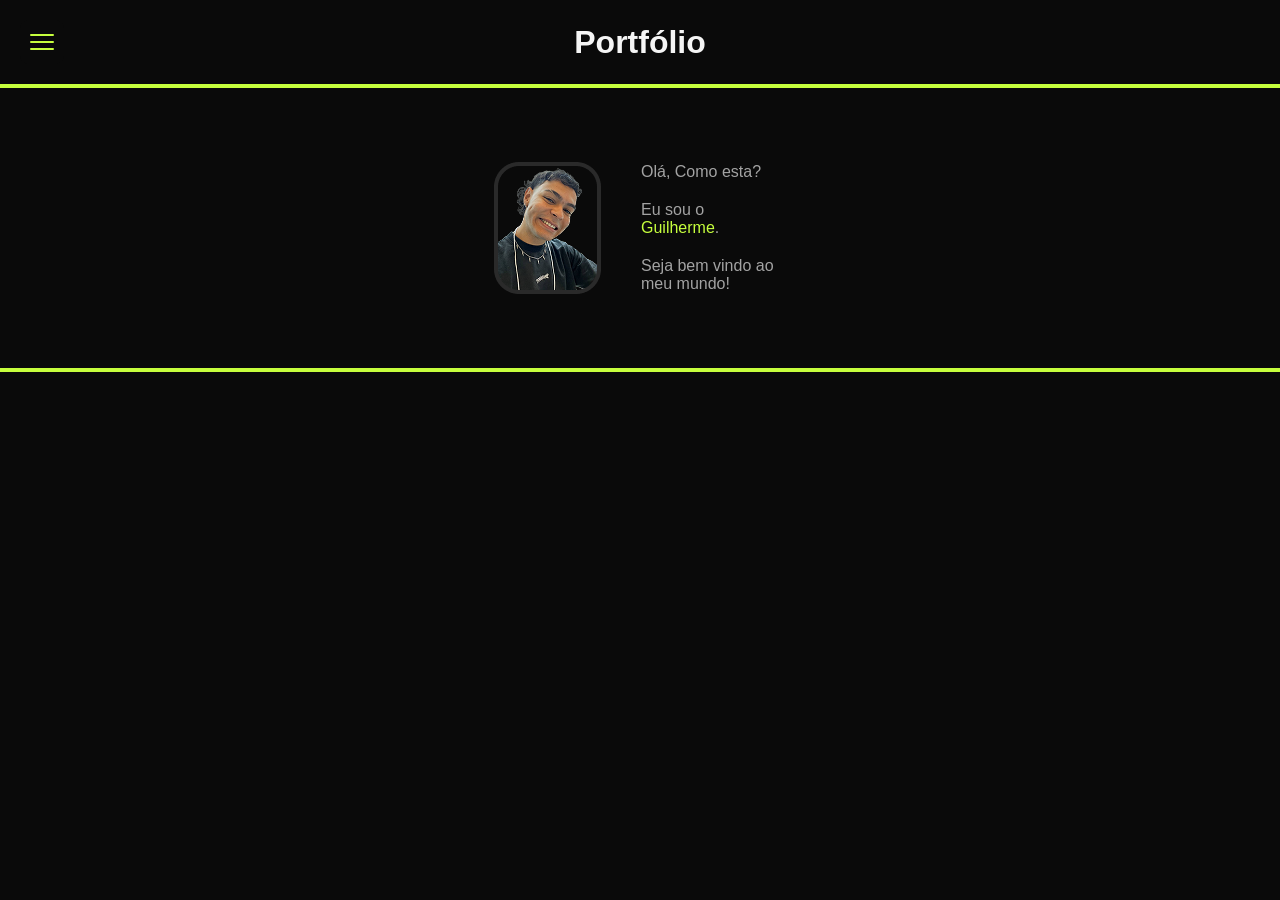
==== index.html @ 5867e26f "Inicio projeto - Home page 1" ====
<!DOCTYPE html>
<html lang="PT-BR">

<head>
    <meta charset="UTF-8">
    <meta name="viewport" content="width=device-width, initial-scale=1.0">
    <link rel="stylesheet" href="./assets/css/style.css">
    <title>Portfólio</title>
</head>

<body>
    <header>
        <button id="burgerBtn" class="burger-btn" aria-label="Abrir menu" aria-expanded="false" aria-controls="navMenu">
            <span></span>
            <span></span>
            <span></span>
        </button>
        <h1>Portfólio</h1>
    </header>
    <main>
        <Div class="Apresentação">

            <img src="./assets/img/Foto.png" </img>

                <div class="span" <h1>Olá, Como esta?</h1>

                <p>Eu sou o <span class="destaque">Guilherme</span>.</p>

                <p>Seja bem vindo ao meu mundo!</p>
            </Div>

        </div>
    </main>
    <footer>

    </footer>
</body>

</html>
---- assets/css/style.css ----
* {
    padding: 0;
    margin: 0;
    box-sizing: border-box;
}

Body {
    display: flex;
    height: 100vh;
    width: 100vw;
    background-color: #0A0A0A;
    flex-direction: column;
    font-family: 'Inter', sans-serif;
}

header {
    display: flex;
    justify-content: start;
    align-items: center;
    padding: 20px;
    border-bottom: 4px solid #C6FF3D;
}

h1 {
    position: absolute;
    color: #F5F5F5;
    font-size: 32px;
    border: none;
    left: 50%;
    transform: translateX(-50%);
}

.burger-btn {
    display: inline-flex;
    flex-direction: column;
    justify-content: center;
    gap: 5px;
    width: 44px;
    height: 44px;
    padding: 10px;
    background: #0A0A0A;
    border: none;
    border-radius: 8px;
    cursor: pointer;
}

.burger-btn span {
    display: block;
    width: 100%;
    height: 2px;
    background: #C6FF3D;
    border-radius: 2px;
    transition: transform 0.25s ease, opacity 0.25s ease;
}

main {
    height: 90%;
}

.Apresentação {
    display: flex;
    height: 35%;
    justify-content: center;
    align-items: center ;
    gap: 40px;
    border-bottom: 4px solid #C6FF3D;
}

.span {
    display: flex;
    flex-direction: column;
    justify-content: center;
    align-items: start;
    height: 60%;
    width: 145px;
    gap: 20px;
    color: #A3A3A3;
}

.destaque {
    color: #C6FF3D;
}
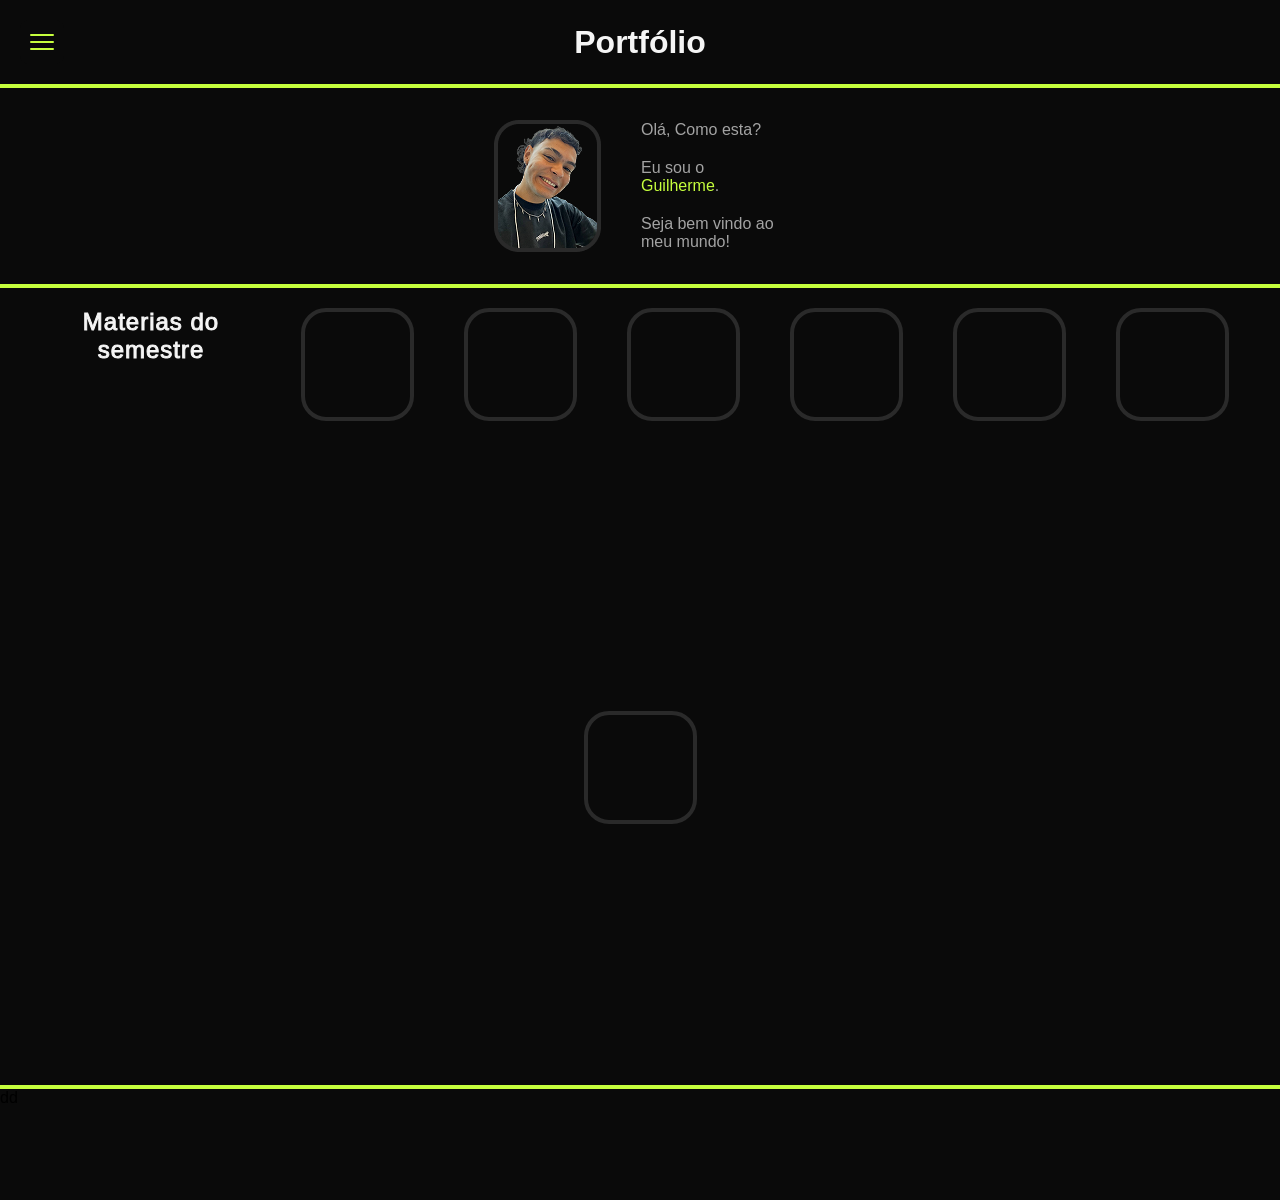
==== commit 40089c6c: "atualização Home" ====
--- a/index.html
+++ b/index.html
@@ -22,7 +22,7 @@
 
             <img src="./assets/img/Foto.png" </img>
 
-                <div class="span" <h1>Olá, Como esta?</h1>
+            <div class="span" <h1>Olá, Como esta?</h1>
 
                 <p>Eu sou o <span class="destaque">Guilherme</span>.</p>
 
@@ -30,9 +30,22 @@
             </Div>
 
         </div>
+
+        <div class="links">
+            <p>Materias do semestre</p>
+            <a class="ppsi"></a>
+            <a class="bases"></a>
+            <a class="aloritmos"></a>
+            <a class="ingles"></a>
+            <a class="web"></a>
+            <a class="design"></a>
+            <a class="mat"></a>
+
+        </div>
+
     </main>
     <footer>
-
+dd
     </footer>
 </body>
 
--- a/assets/css/style.css
+++ b/assets/css/style.css
@@ -6,7 +6,7 @@
 
 Body {
     display: flex;
-    height: 100vh;
+    height: 1200px;
     width: 100vw;
     background-color: #0A0A0A;
     flex-direction: column;
@@ -59,9 +59,9 @@
 
 .Apresentação {
     display: flex;
-    height: 35%;
+    height: 20%;
     justify-content: center;
-    align-items: center ;
+    align-items: center;
     gap: 40px;
     border-bottom: 4px solid #C6FF3D;
 }
@@ -81,3 +81,36 @@
     color: #C6FF3D;
 }
 
+.links {
+    display: flex;
+    height: 80%;
+    align-items: start;
+    justify-content: center;
+    border-bottom: 4px solid #C6FF3D;
+    padding: 20px;
+    flex-direction: column;
+    flex-flow: wrap;
+    gap: 50px;
+}
+
+.links a{
+    width: 113px;
+    height: 113px;
+    border-radius: 25px;
+    background-color: 161616;
+    border: solid 4px #2A2A2A;
+}
+
+.links p{
+    color: #F5F5F5;
+    width: 200px;
+    text-align: center;
+    font-size: 24px;
+    -webkit-text-stroke: 1px #F5F5F5;
+    letter-spacing: 1px;
+}
+
+footer{
+    height: 10%;
+    
+}
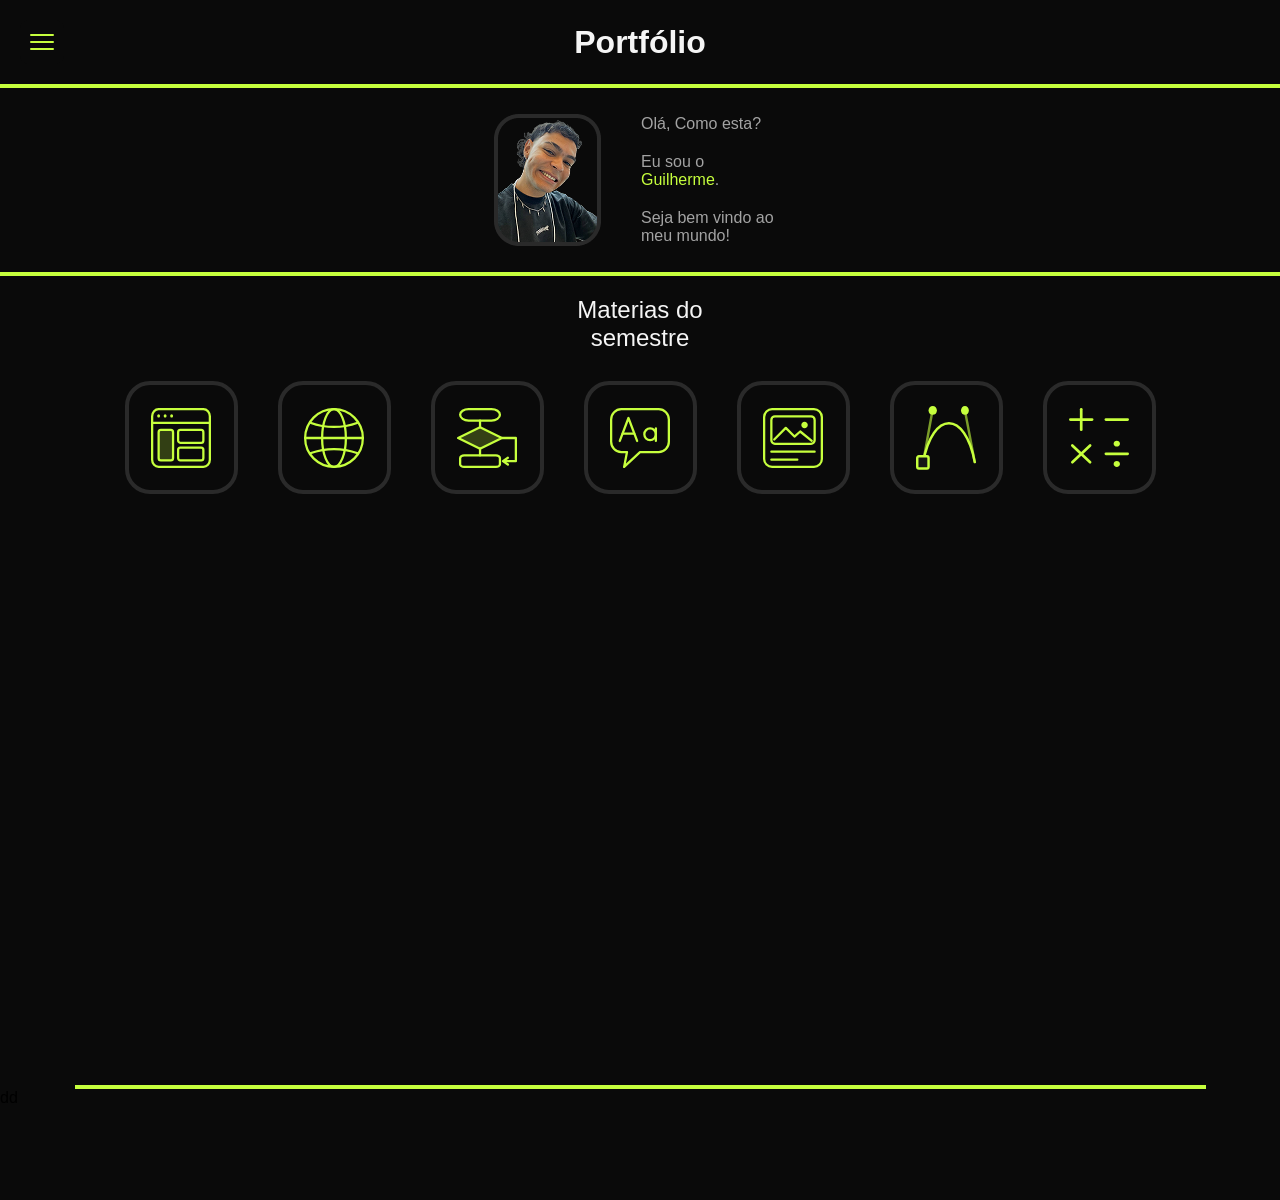
==== commit 7ceb0d94: "atualização home e crianção das outras paginas" ====
--- a/index.html
+++ b/index.html
@@ -30,22 +30,25 @@
             </Div>
 
         </div>
+        <div class="titulo">
+            <p>Materias do semestre</p>
+        </div>
 
         <div class="links">
-            <p>Materias do semestre</p>
-            <a class="ppsi"></a>
-            <a class="bases"></a>
-            <a class="aloritmos"></a>
-            <a class="ingles"></a>
-            <a class="web"></a>
-            <a class="design"></a>
-            <a class="mat"></a>
 
+            <a class="ppsi" href="./ppsi.html"><img src="./assets/img/PPSI.svg" alt="ppsi"></a>
+
+            <a class="bases" href="./bases.html"><img src="./assets/img/bases.svg" alt="bases"></a>
+            <a class="algoritmos" href="./algoritmos.html"><img src="./assets/img/Algoritmos.svg" alt="Algoritmos"></a>
+            <a class="ingles" href="./ingles.html"><img src="./assets/img/Ingles.svg" alt="ingles"></a>
+            <a class="web" href="./web.html"><img src="./assets/img/web.svg" alt="web"></a>
+            <a class="design" href="./design.html"><img src="./assets/img/design.svg" alt="design"></a>
+            <a class="mat" href="./mat.html"><img src="./assets/img/mat.svg" alt="mat"></a>
         </div>
 
     </main>
     <footer>
-dd
+        dd
     </footer>
 </body>
 
--- a/assets/css/style.css
+++ b/assets/css/style.css
@@ -54,12 +54,17 @@
 }
 
 main {
+    display: flex;
+    flex-direction: column;
+    align-items: center;
     height: 90%;
+    
 }
 
 .Apresentação {
     display: flex;
     height: 20%;
+    width: 100%;
     justify-content: center;
     align-items: center;
     gap: 40px;
@@ -81,24 +86,42 @@
     color: #C6FF3D;
 }
 
+.titulo{
+    display: flex;
+    height: 55px;
+    font-size: 24px;
+    width: 200px;
+    text-align: center;
+    color: #F5F5F5;
+    padding: 20px;
+}
+
 .links {
     display: flex;
+    flex-direction: column;
     height: 80%;
     align-items: start;
     justify-content: center;
     border-bottom: 4px solid #C6FF3D;
-    padding: 20px;
+    padding: 50px;
     flex-direction: column;
     flex-flow: wrap;
-    gap: 50px;
+    gap: 40px;
 }
 
 .links a{
+    display: flex;
+    align-items: center;
+    justify-content: center;
+    flex-direction: column;
     width: 113px;
     height: 113px;
     border-radius: 25px;
     background-color: 161616;
     border: solid 4px #2A2A2A;
+    color: #A3A3A3;
+    text-align: center;
+    gap: 15px;
 }
 
 .links p{
@@ -110,6 +133,11 @@
     letter-spacing: 1px;
 }
 
+.links img{
+    width: 60px;
+    
+}
+
 footer{
     height: 10%;
     
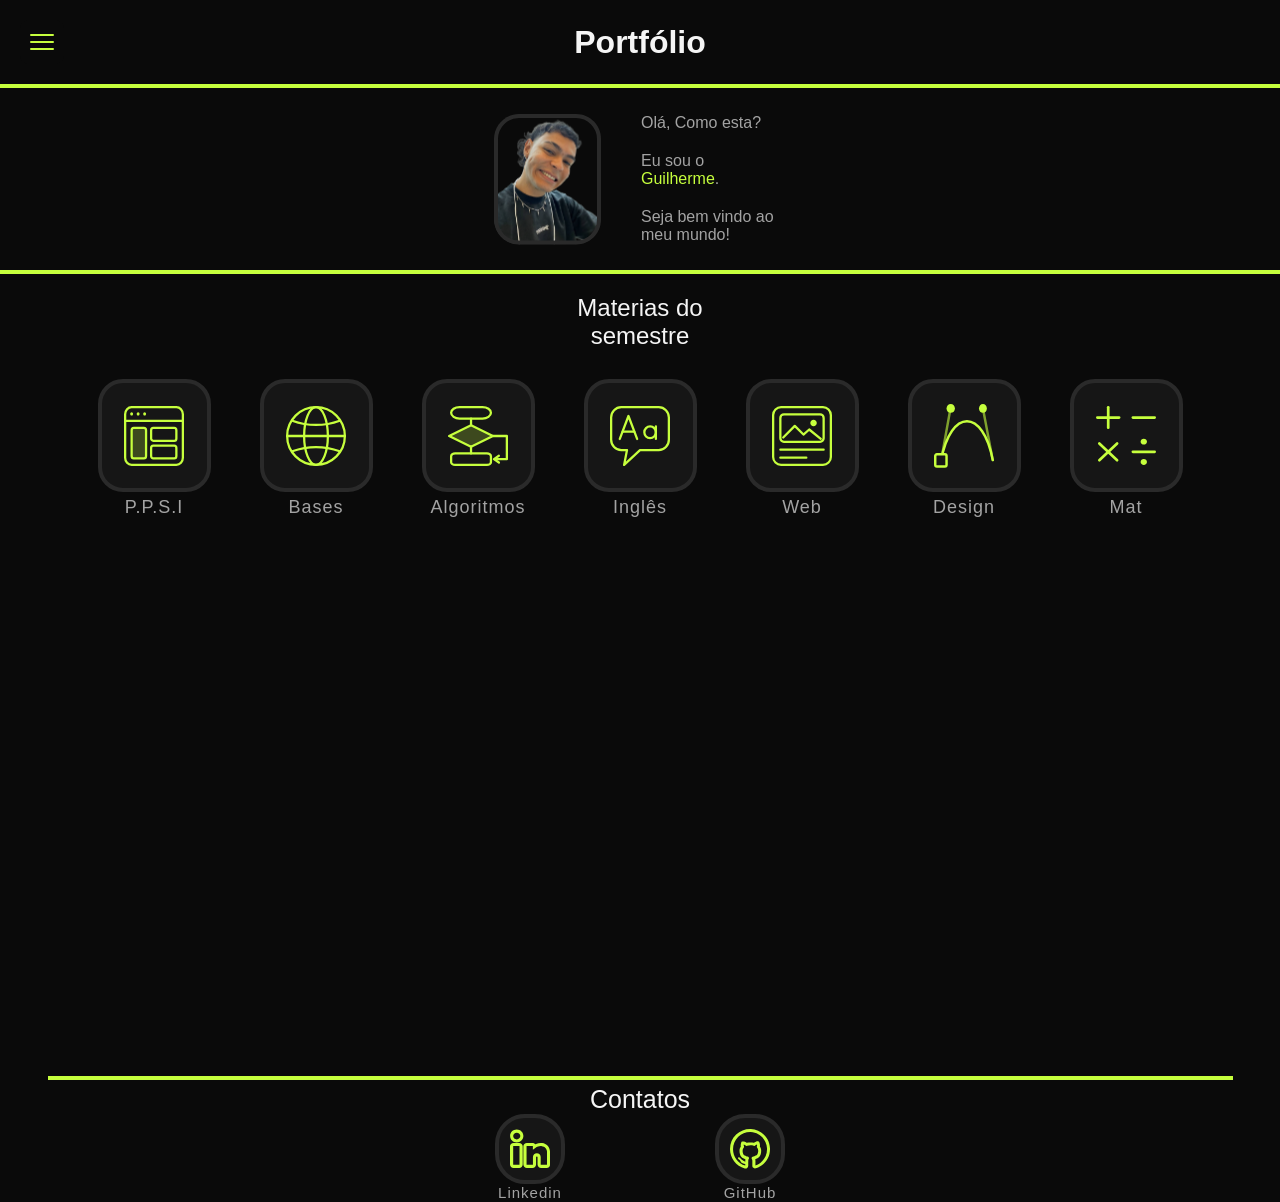
==== commit a121b1eb: "home finalizada" ====
--- a/index.html
+++ b/index.html
@@ -10,17 +10,32 @@
 
 <body>
     <header>
-        <button id="burgerBtn" class="burger-btn" aria-label="Abrir menu" aria-expanded="false" aria-controls="navMenu">
-            <span></span>
-            <span></span>
-            <span></span>
-        </button>
+        <div class="menu-wrapper">
+            <input type="checkbox" id="burgerToggle" class="burger-toggle" aria-label="Abrir ou fechar menu">
+            <label for="burgerToggle" class="menu-overlay"></label>
+
+            <label for="burgerToggle" class="burger-btn">
+                <span></span>
+                <span></span>
+                <span></span>
+            </label>
+
+            <nav id="navMenu" class="nav-menu" aria-label="Menu principal">
+                <a href="./ppsi.html">P.P.S.I</a>
+                <a href="./bases.html">Bases</a>
+                <a href="./algoritmos.html">Algoritmos</a>
+                <a href="./ingles.html">Inglês</a>
+                <a href="./web.html">Web</a>
+                <a href="./design.html">Design</a>
+                <a href="./mat.html">Mat</a>
+            </nav>
+        </div>
         <h1>Portfólio</h1>
     </header>
     <main>
         <Div class="Apresentação">
 
-            <img src="./assets/img/Foto.png" </img>
+            <img src="./assets/img/Foto.svg" </img>
 
             <div class="span" <h1>Olá, Como esta?</h1>
 
@@ -36,19 +51,61 @@
 
         <div class="links">
 
-            <a class="ppsi" href="./ppsi.html"><img src="./assets/img/PPSI.svg" alt="ppsi"></a>
+            <a class="ppsi" href="./ppsi.html">
+                <span class="icone"><img src="./assets/img/PPSI.svg" alt=""></span>
+                <span class="legenda">P.P.S.I</span>
+            </a>
 
-            <a class="bases" href="./bases.html"><img src="./assets/img/bases.svg" alt="bases"></a>
-            <a class="algoritmos" href="./algoritmos.html"><img src="./assets/img/Algoritmos.svg" alt="Algoritmos"></a>
-            <a class="ingles" href="./ingles.html"><img src="./assets/img/Ingles.svg" alt="ingles"></a>
-            <a class="web" href="./web.html"><img src="./assets/img/web.svg" alt="web"></a>
-            <a class="design" href="./design.html"><img src="./assets/img/design.svg" alt="design"></a>
-            <a class="mat" href="./mat.html"><img src="./assets/img/mat.svg" alt="mat"></a>
+            <a class="bases" href="./bases.html">
+                <span class="icone"><img src="./assets/img/bases.svg" alt=""></span>
+                <span class="legenda">Bases</span>
+            </a>
+
+            <a class="algoritmos" href="./algoritmos.html">
+                <span class="icone"><img src="./assets/img/Algoritmos.svg" alt=""></span>
+                <span class="legenda">Algoritmos</span>
+            </a>
+
+            <a class="ingles" href="./ingles.html">
+                <span class="icone"><img src="./assets/img/Ingles.svg" alt=""></span>
+                <span class="legenda">Inglês</span>
+            </a>
+
+            <a class="web" href="./web.html">
+                <span class="icone"><img src="./assets/img/web.svg" alt=""></span>
+                <span class="legenda">Web</span>
+            </a>
+
+            <a class="design" href="./design.html">
+                <span class="icone"><img src="./assets/img/design.svg" alt=""></span>
+                <span class="legenda">Design</span>
+            </a>
+
+            <a class="mat" href="./mat.html">
+                <span class="icone"><img src="./assets/img/mat.svg" alt=""></span>
+                <span class="legenda">Mat</span>
+            </a>
+
         </div>
 
     </main>
     <footer>
-        dd
+
+        <p>Contatos</p>
+
+        <div class="links-footer">
+
+            <a class="ppsi" href="https://www.linkedin.com/in/guilherme-nunes-466906206/">
+                <span class="icone"><img src="./assets/img/linkedin.svg" alt=""></span>
+                <span class="legenda">Linkedin</span>
+            </a>
+
+            <a class="bases" href="https://github.com/guinunes02">
+                <span class="icone"><img src="./assets/img/github.svg" alt=""></span>
+                <span class="legenda">GitHub</span>
+            </a>
+
+        </div>
     </footer>
 </body>
 
--- a/assets/css/style.css
+++ b/assets/css/style.css
@@ -30,7 +30,24 @@
     transform: translateX(-50%);
 }
 
+.menu-wrapper {
+    position: relative;
+    display: inline-block;
+}
+
+.burger-toggle {
+    position: absolute;
+    width: 44px;
+    height: 44px;
+    opacity: 0;
+    margin: 0;
+    cursor: pointer;
+    z-index: 3;
+}
+
 .burger-btn {
+    position: relative;
+    z-index: 2;
     display: inline-flex;
     flex-direction: column;
     justify-content: center;
@@ -42,6 +59,7 @@
     border: none;
     border-radius: 8px;
     cursor: pointer;
+    box-sizing: border-box;
 }
 
 .burger-btn span {
@@ -53,12 +71,86 @@
     transition: transform 0.25s ease, opacity 0.25s ease;
 }
 
+.burger-toggle:focus-visible+.burger-btn {
+    outline: 2px solid #C6FF3D;
+    outline-offset: 2px;
+}
+
+.burger-toggle:checked~.burger-btn span:nth-child(1) {
+    transform: translateY(7px) rotate(45deg);
+}
+
+.burger-toggle:checked~.burger-btn span:nth-child(2) {
+    opacity: 0;
+}
+
+.burger-toggle:checked~.burger-btn span:nth-child(3) {
+    transform: translateY(-7px) rotate(-45deg);
+}
+
+.menu-overlay {
+    display: none;
+    position: fixed;
+    inset: 0;
+    z-index: 1;
+}
+
+.burger-toggle:checked~.menu-overlay {
+    display: block;
+}
+
+.nav-menu {
+    position: absolute;
+    top: calc(100% + 10px);
+    left: 0;
+    /* era right: 0 */
+    z-index: 100;
+    min-width: 200px;
+    max-width: calc(100vw - 32px);
+    display: flex;
+    flex-direction: column;
+    gap: 4px;
+    padding: 12px;
+    background: #161616;
+    border: 4px solid #2A2A2A;
+    border-radius: 25px;
+
+    opacity: 0;
+    visibility: hidden;
+    transform: translateY(-8px);
+    transition: opacity 0.2s ease, transform 0.2s ease, visibility 0.2s;
+}
+
+.burger-toggle:checked~.nav-menu {
+    opacity: 1;
+    visibility: visible;
+    transform: translateY(0);
+}
+
+.nav-menu a {
+    padding: 12px 16px;
+    border-radius: 15px;
+    color: #A3A3A3;
+    text-decoration: none;
+    font-size: 18px;
+    letter-spacing: 1px;
+    transition: background-color 0.2s, color 0.2s;
+}
+
+.nav-menu a:hover,
+
+.nav-menu a:focus-visible {
+    background-color: #C6FF3D;
+    color: #0A0A0A;
+    outline: none;
+}
+
 main {
     display: flex;
     flex-direction: column;
     align-items: center;
     height: 90%;
-    
+
 }
 
 .Apresentação {
@@ -86,7 +178,7 @@
     color: #C6FF3D;
 }
 
-.titulo{
+.titulo {
     display: flex;
     height: 55px;
     font-size: 24px;
@@ -98,47 +190,109 @@
 
 .links {
     display: flex;
-    flex-direction: column;
+    flex-flow: row wrap;
+    align-items: flex-start;
+    justify-content: center;
     height: 80%;
-    align-items: start;
-    justify-content: center;
     border-bottom: 4px solid #C6FF3D;
     padding: 50px;
-    flex-direction: column;
-    flex-flow: wrap;
-    gap: 40px;
-}
-
-.links a{
-    display: flex;
-    align-items: center;
-    justify-content: center;
-    flex-direction: column;
+    gap: 49px;
+}
+
+
+.links a {
+    display: flex;
+    flex-direction: column;
+    align-items: center;
+    gap: 5px;
+    text-decoration: none;
+}
+
+
+.links .icone {
+    display: flex;
+    align-items: center;
+    justify-content: center;
     width: 113px;
     height: 113px;
     border-radius: 25px;
-    background-color: 161616;
+    background-color: #161616;
     border: solid 4px #2A2A2A;
-    color: #A3A3A3;
-    text-align: center;
-    gap: 15px;
-}
-
-.links p{
+    transition: background-color 0.2s, border-color 0.2s;
+}
+
+.links .legenda {
+    color: #A3A3A3;
+    font-size: 18px;
+    letter-spacing: 1px;
+    text-align: center;
+    transition: color 0.2s;
+}
+
+.links img {
+    width: 60px;
+    transition: filter 0.2s;
+}
+
+
+.links a:hover .icone {
+    background-color: #E0FF80;
+    border-color: #C6FF3D;
+}
+
+.links a:hover img {
+    filter: brightness(0);
+}
+
+
+
+footer {
+    height: 10%;
+    text-align: center;
+    padding: 5px;
+}
+
+footer p{
     color: #F5F5F5;
-    width: 200px;
-    text-align: center;
-    font-size: 24px;
-    -webkit-text-stroke: 1px #F5F5F5;
+    font-size: 25px;
+}
+
+.links-footer {
+    display: flex;
+    flex-flow: row wrap;
+    align-items: flex-start;
+    justify-content: center;
+    height: 80%;
+    gap: 150px;
+}
+
+.links-footer a {
+    display: flex;
+    flex-direction: column;
+    align-items: center;
+    text-decoration: none;
+}
+
+.links-footer img{
+    width: 40px;
+}
+
+.links-footer .icone {
+    display: flex;
+    align-items: center;
+    justify-content: center;
+    width: 70px;
+    height: 70px;
+    border-radius: 30px;
+    background-color: #161616;
+    border: solid 4px #2A2A2A;
+    transition: background-color 0.2s, border-color 0.2s;
+}
+
+.links-footer .legenda {
+    color: #A3A3A3;
+    font-size: 15px;
     letter-spacing: 1px;
-}
-
-.links img{
-    width: 60px;
-    
-}
-
-footer{
-    height: 10%;
-    
+    text-align: center;
+    transition: color 0.2s;
 }
